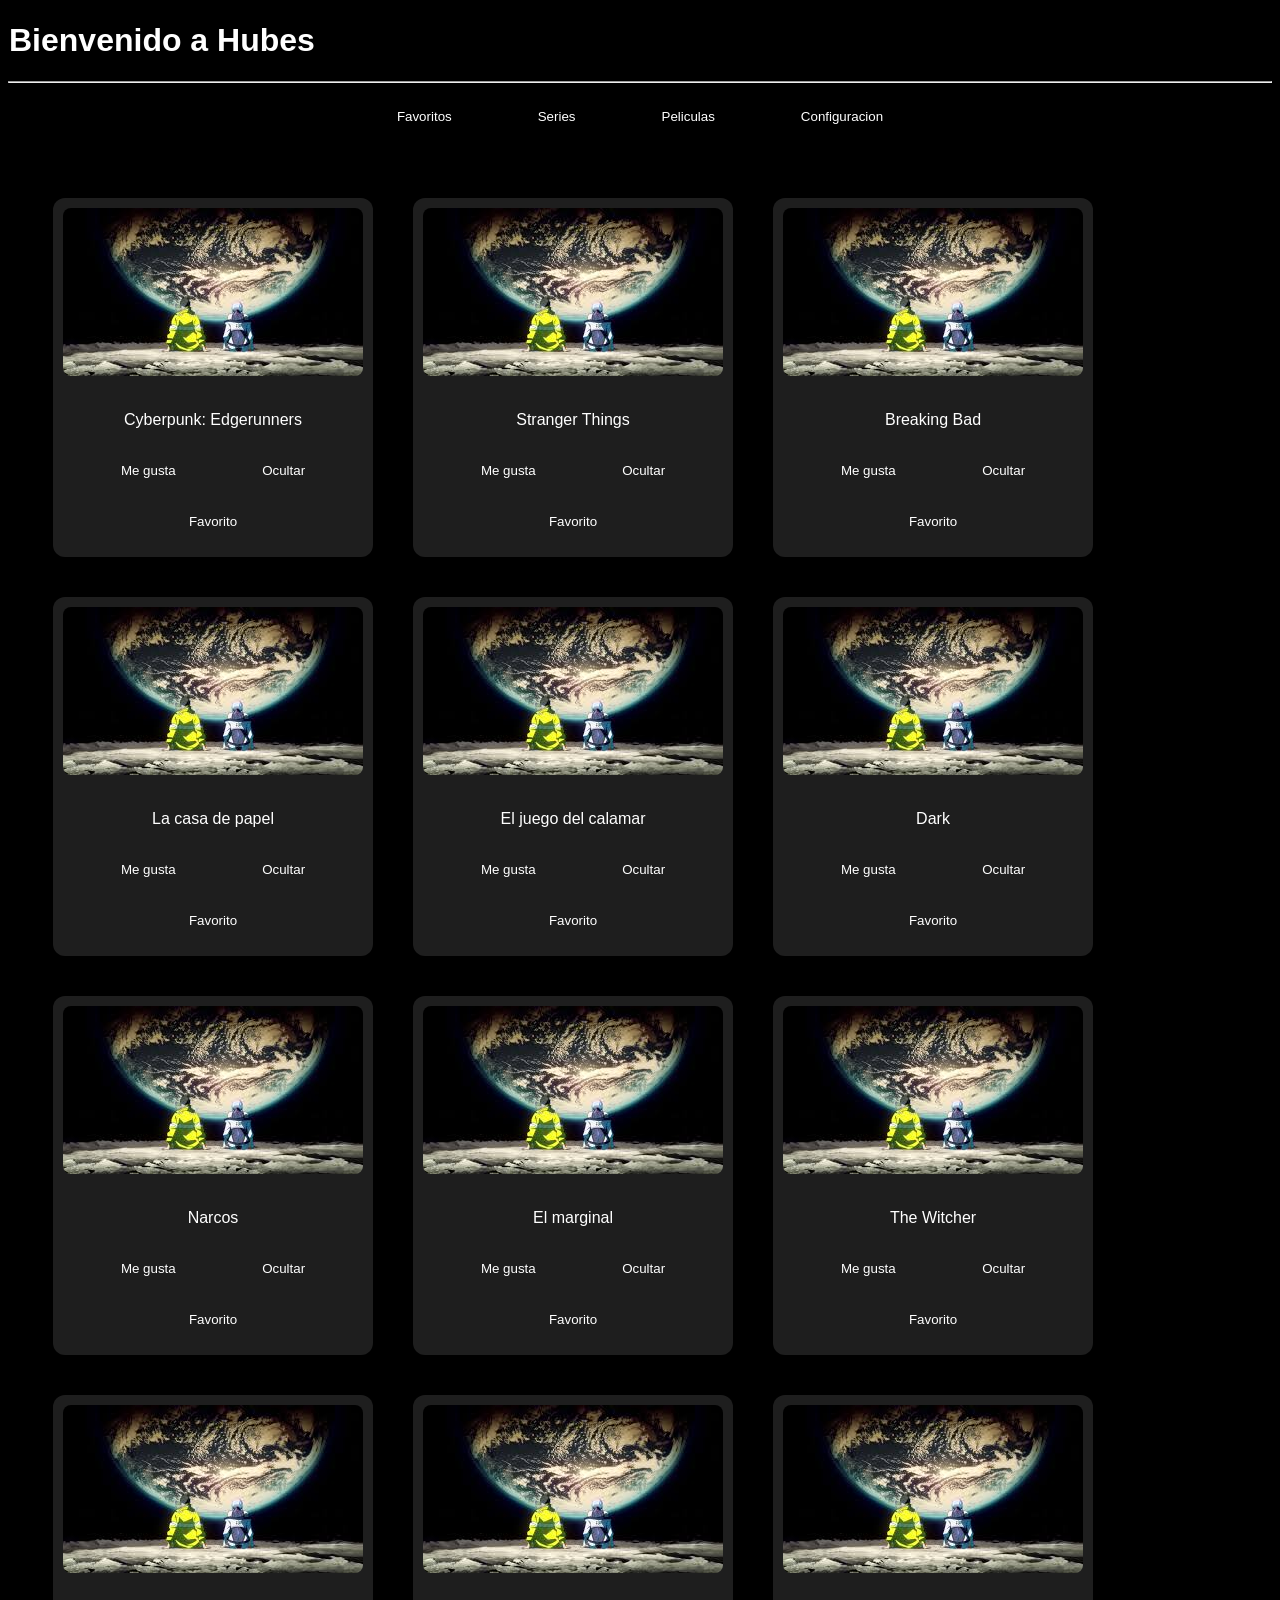
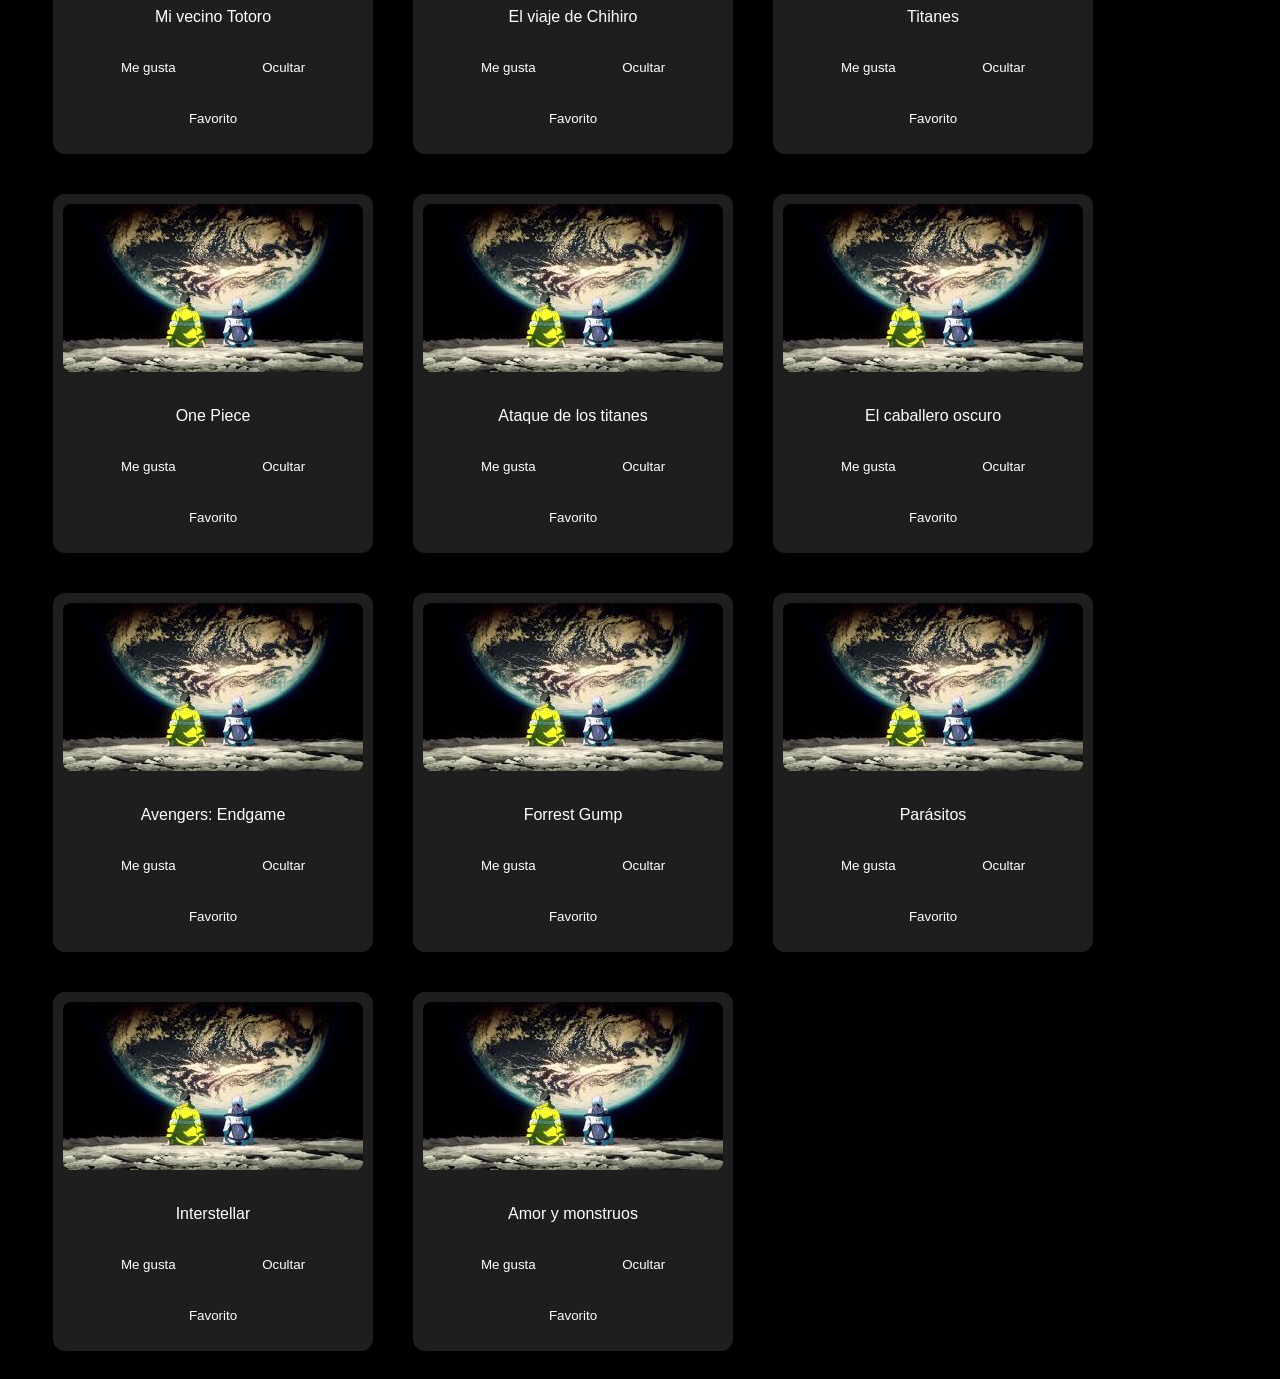
==== inicio.html @ 9219aa1c "Se agrego la navegacion en el sitio." ====
<!DOCTYPE html>
    <Head>
        <link rel="stylesheet" href="https://cdn.jsdelivr.net/npm/bootstrap-icons/font/bootstrap-icons.css">
        <title>Hub de entretenimiento</title>
        <link rel="stylesheet" href="style.css">

    </Head>
    <body>
        <div class="titulo">
            <h1>Bienvenido a Hubes</h1>
        </div>
            <hr>
        <div class="divBotones">
            <a href="favoritos.html" style="text-decoration: none;">
                <button type="">Favoritos</button>
            </a>

            <a href="series.html" style="text-decoration: none;"></a>
                <button>Series</button>
            </a>
            
            <a href="peliculas.html" style="text-decoration: none;"></a>
            <button>Peliculas</button>
            </a>

            <a href="configuracion.html" style="text-decoration: none;"></a>
                <button>Configuracion</button>
            </a>
        </div>
        <br><br>
        <div id="contenedorContenido">
            
        </div>

        <script src="script.js"></script>
    </body>
</html>
---- style.css ----
/*Clases*/
.titulo{
    text-align: left;
}

.divBotones{
    text-align: center;
}

.divContenido{
    position: relative; /*Activa left*/
    left: 25px; /*posicion*/
    background-color: #1e1e1e;
    border-radius: 12px; /*redondear bordes*/
    padding: 10px;
    width: 300px;
    color: white;
    text-align: center;
    font-family: 'Segoe UI', Tahoma, Geneva, Verdana, sans-serif;
    margin: 20px;
    display: inline-block;
}

.imagen{
    width: 100%;
    height: auto;
    border-radius: 8px;
    margin-bottom: 15px;
}

body{
    background-color: black;
}

h1{
    color: white;
    border-radius: 4px;
    font-family: 'Segoe UI', Tahoma, Geneva, Verdana, sans-serif;
    padding: .5px 1px;
}

p{
    color: white;
    font-family: 'Segoe UI', Tahoma, Geneva, Verdana, sans-serif;
}

button{
    background-color: rgba(0, 0, 0, 0);
    color: rgb(255, 255, 255);
    padding: 10px 35px;
    margin: 8px 6px;
    border-radius: 8px;
    border: none;
}

button:hover{
    border: solid;
    background-color: white;
    color: black;
}



/*
4 puntos de quiebre mas comunes
Dispositivos pequenos 600px ancho width
Dispositivos medianos desde 601px - 1024px
Dispositivos Grandes 1025px - 1440px
Dispositivos Extra Grandes de 1441px en adelante
*/

@media(max-width: 600px){
    .navbar-nav{
        flex-direction: column;
    }
    .card{
        margin: 1rem;
    }
    .card-title{
        font-size: 1.25rem;
    }

    .card-text{
        font-size: 1rem;
    }
}

@media(min-width: 601px) and (max-width: 1024px){
    .navbar-nav{
        flex-direction: row;
    }
    .card{
        margin-bottom: 1.5rem;
    }
    .card-title{
        font-size: 1.5rem;
    }

    .card-text{
        font-size: 1rem;
    }
}

@media(min-width: 1025px) and (max-width: 1440px){
    .container{
        font-size: 1rem;
    }

    .card{
        margin-bottom: 2px;
    }
    .card-title{
        font-size: 1rem;
    }
    .card-text{
        font-size: 1rem;
    }
}

@media(min-width: 1441px){
    .container{
        font-size: 1rem;
    }

    .card{
        margin-bottom: 2px;
    }
    .card-title{
        font-size: 2rem;
    }
    .card-text{
        font-size: 1rem;
    }
    
}
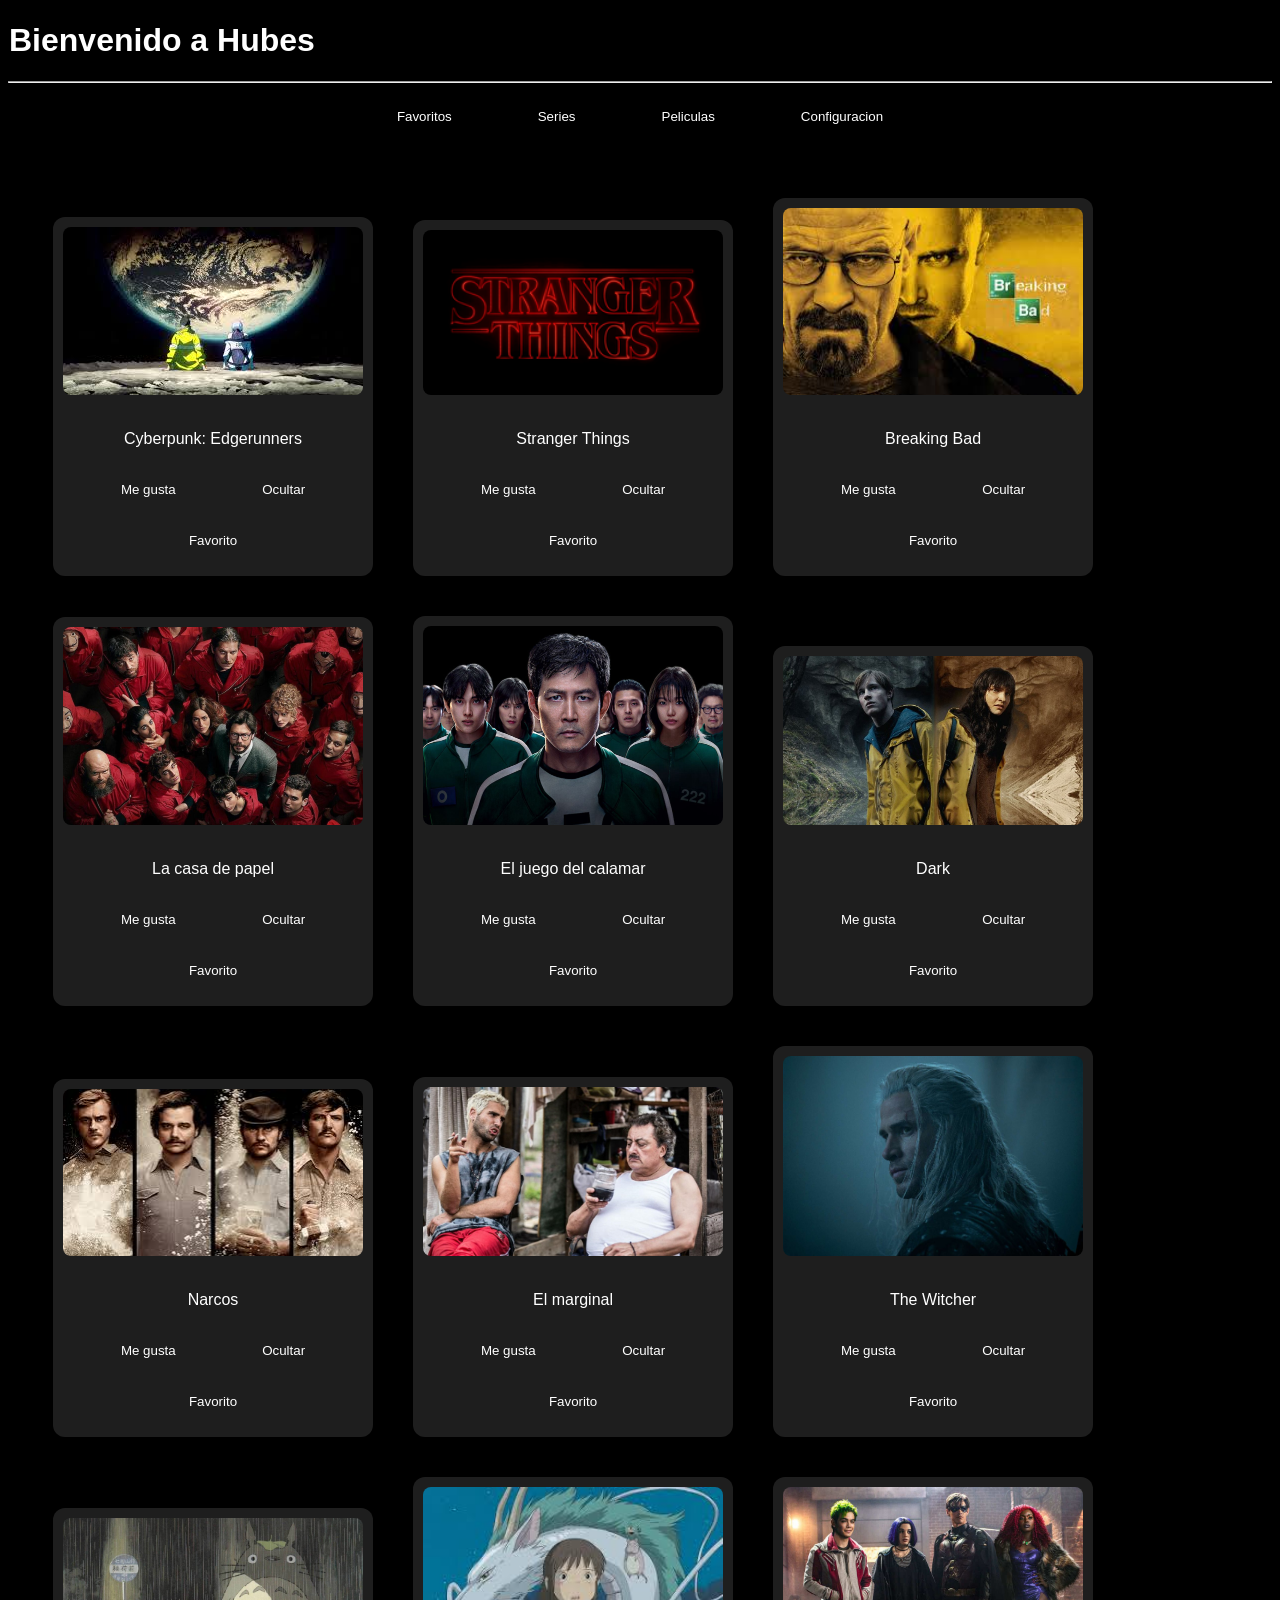
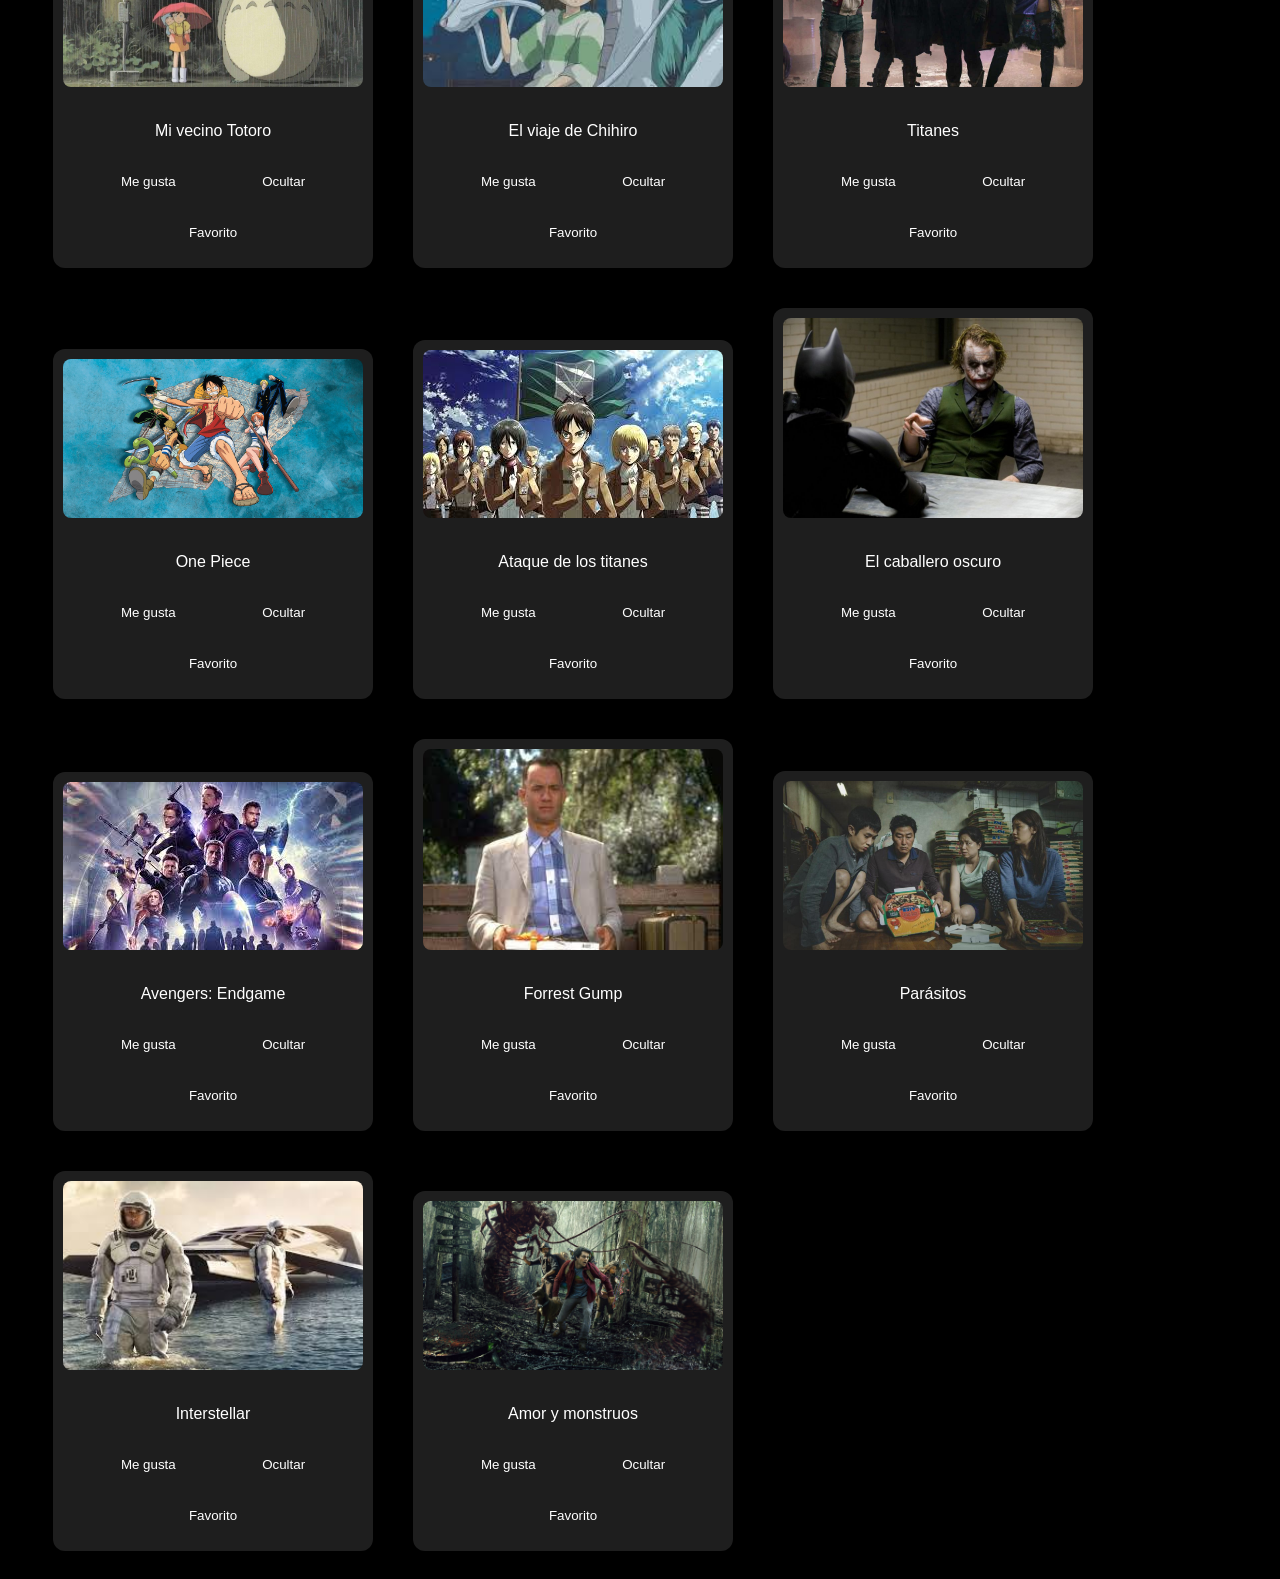
==== commit 819c407b: "Se agregaron portadas" ====
--- a/inicio.html
+++ b/inicio.html
@@ -3,7 +3,6 @@
         <link rel="stylesheet" href="https://cdn.jsdelivr.net/npm/bootstrap-icons/font/bootstrap-icons.css">
         <title>Hub de entretenimiento</title>
         <link rel="stylesheet" href="style.css">
-
     </Head>
     <body>
         <div class="titulo">
@@ -15,15 +14,15 @@
                 <button type="">Favoritos</button>
             </a>
 
-            <a href="series.html" style="text-decoration: none;"></a>
+            <a href="series.html" style="text-decoration: none;">
                 <button>Series</button>
             </a>
             
-            <a href="peliculas.html" style="text-decoration: none;"></a>
+            <a href="peliculas.html" style="text-decoration: none;">
             <button>Peliculas</button>
             </a>
 
-            <a href="configuracion.html" style="text-decoration: none;"></a>
+            <a href="configuracion.html" style="text-decoration: none;">
                 <button>Configuracion</button>
             </a>
         </div>
